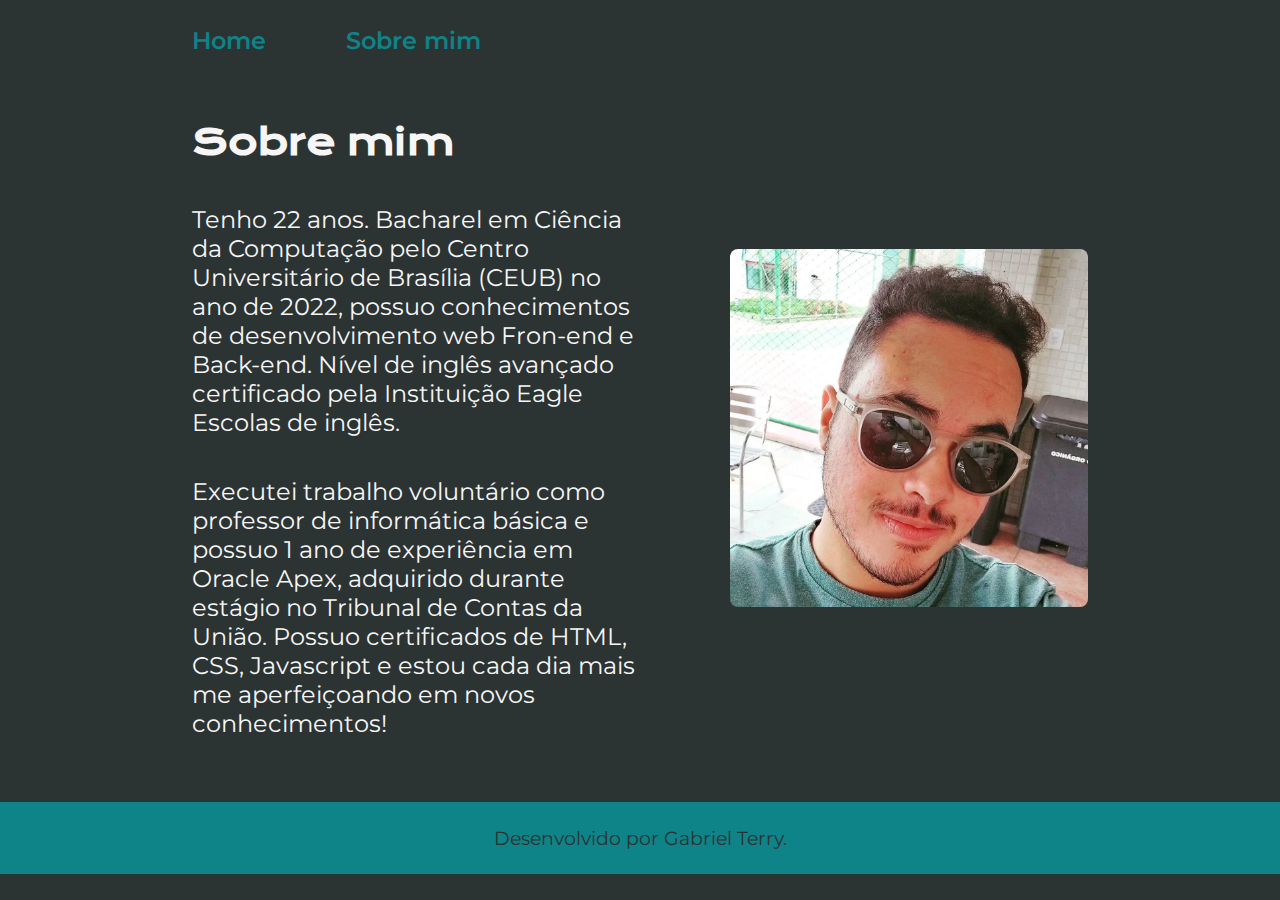
==== about.html @ 5738ffb6 "Primeiro commit" ====
<!DOCTYPE html>
<html lang="pt-br">

<head>
    <meta charset="UTF-8">
    <meta http-equiv="X-UA-Compatible" content="IE=edge">
    <meta name="viewport" content="width=device-width, initial-scale=1.0">
    <title>Sobre mim</title>
    <link rel="stylesheet" href="./styles/style.css">
</head>

<body>
    <header class="cabecalho">
        <nav class="cabecalho__menu">
            <a class="cabecalho__menu__link" href="index.html">Home</a>
            <a class="cabecalho__menu__link" href="about.html">Sobre mim</a>
        </nav>
    </header>

    <main class="apresentacao">
        <section class="apresentacao__conteudo">
            <h1 class="apresentacao__conteudo__titulo">Sobre mim</h1>
            <p class="apresentacao__conteudo__texto">Tenho 22 anos. Bacharel em Ciência da Computação pelo Centro Universitário de Brasília (CEUB)
                no ano de 2022, possuo conhecimentos de desenvolvimento web Fron-end e Back-end. Nível de inglês avançado certificado pela
                Instituição Eagle Escolas de inglês.
            </p>
            <p class="apresentacao__conteudo__texto">
                Executei trabalho voluntário como professor de informática básica e possuo 1 ano de experiência em Oracle Apex, adquirido
            durante estágio no Tribunal de Contas da União. Possuo certificados de HTML, CSS, Javascript e estou cada dia mais me aperfeiçoando
            em novos conhecimentos!</p>
        </section>
        <img class="apresentacao__imagem" src="./assets/Perfil.jpg" alt="Foto do Gabriel">
    </main>

    <footer class="rodape">
        <p>Desenvolvido por Gabriel Terry.</p>
    </footer>
</body>

</html>
---- styles/style.css ----
@import url('https://fonts.googleapis.com/css2?family=Krona+One&family=Montserrat:wght@400;600&display=swap');

:root {

    --cor-primaria: #2C3333;
    --cor-secundaria: #F6F6F6;
    --cor-terciaria: #0E8388;
    --cor-hover: #2E4F4F;

    --fonte-primaria: 'Krona One', sans-serif;
    --fonte-secundaria: 'Montserrat', sans-serif;
}
*{
    margin: 0;
    padding: 0;
}

body{
    box-sizing: border-box;
    background-color: var(--cor-primaria);
    color: var(--cor-secundaria);
}
.cabecalho{
    padding: 2% 0% 0% 15%;
}
.cabecalho__menu{
    display: flex;
    gap: 80px;
}
.cabecalho__menu__link{
    font-family: var(--fonte-secundaria);
    font-size: 1.5rem;
    font-weight: 600;
    color: var(--cor-terciaria);
    text-decoration: none;
}
.apresentacao{
    padding: 5% 15%;
    display: flex;
    align-items: center;
    justify-content: space-between;
    gap: 82px;
}
.apresentacao__conteudo{
    width: 50%;
    display: flex;
    flex-direction: column;
    gap: 40px;
}

.apresentacao__conteudo__titulo{
    font-size: 2.25rem;
    font-family: var(--fonte-primaria);
}
.titulo-destaque{
    color: var(--cor-terciaria);
}
.apresentacao__conteudo__texto{
    font-size: 1.5rem;
    font-family: var(--fonte-secundaria);
}

.apresentacao__links{
    display: flex;
    flex-direction: column;
    justify-content: space-between;
    align-items: center;
    gap: 32px;
}
.apresentacao__links__subtitulo{
    font-family: var(--fonte-primaria);
    font-weight: 400;
    font-size: 1.5rem;
}
.apresentacao__links__navegacao{
    display: flex;
    justify-content: center;
    gap: 16px;
    border: 2px solid var(--cor-terciaria);
    width: 60%;
    text-align: center;
    border-radius: 8px;
    font-size: 1.5rem;
    font-weight: 600;
    padding: 21.5px 0;
    text-decoration: none;
    color: var(--cor-secundaria);
    font-family: var(--fonte-secundaria);
}
.apresentacao__links__navegacao:hover {
    background-color: var(--cor-hover);
    width: 62%;
}

.apresentacao__links__texto {
    align-self: center;
}
.apresentacao__imagem{
    width: 40%;
    border-radius: 8px;
}
.rodape{
    color: var(--cor-primaria);
    background-color: var(--cor-terciaria);
    padding: 24px;
    text-align: center;
    font-family: var(--fonte-secundaria);
    font-size: 1.2rem;
    font-weight: 400;
}

@media (max-width: 1200px) {
    .cabecalho{
         padding: 10%;  
    }
    .cabecalho__menu{
        justify-content: center;
    }
    .apresentacao{
        flex-direction: column-reverse;
        padding: 5%;
        gap: 50px
    }
    .apresentacao__conteudo{
        width: auto;
    }
}
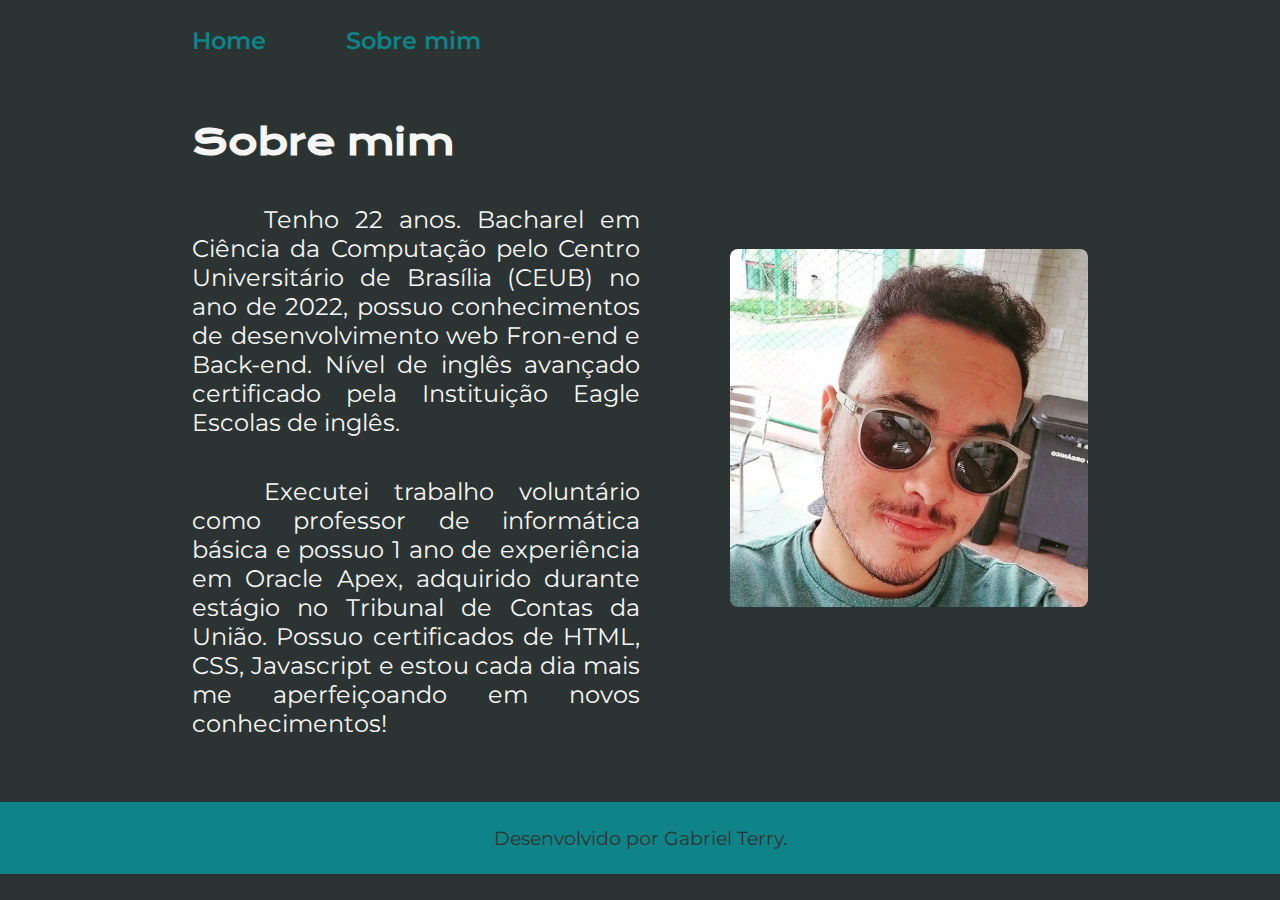
==== commit 7bf92c87: "Adição de ícone do site" ====
--- a/about.html
+++ b/about.html
@@ -7,6 +7,7 @@
     <meta name="viewport" content="width=device-width, initial-scale=1.0">
     <title>Sobre mim</title>
     <link rel="stylesheet" href="./styles/style.css">
+    <link rel="icon" href="./assets/favicon.ico">
 </head>
 
 <body>
--- a/styles/style.css
+++ b/styles/style.css
@@ -58,6 +58,8 @@
 .apresentacao__conteudo__texto{
     font-size: 1.5rem;
     font-family: var(--fonte-secundaria);
+    text-align: justify;
+    text-indent: 3em;
 }
 
 .apresentacao__links{
@@ -92,6 +94,10 @@
     width: 62%;
 }
 
+.apresentacao__links__icone{
+    height: 50%;
+}
+
 .apresentacao__links__texto {
     align-self: center;
 }
@@ -124,4 +130,10 @@
     .apresentacao__conteudo{
         width: auto;
     }
+    .apresentacao__links__navegacao {
+        width: 70%;
+    }
+    .rodape {
+        margin-top: 8%;
+    }
 }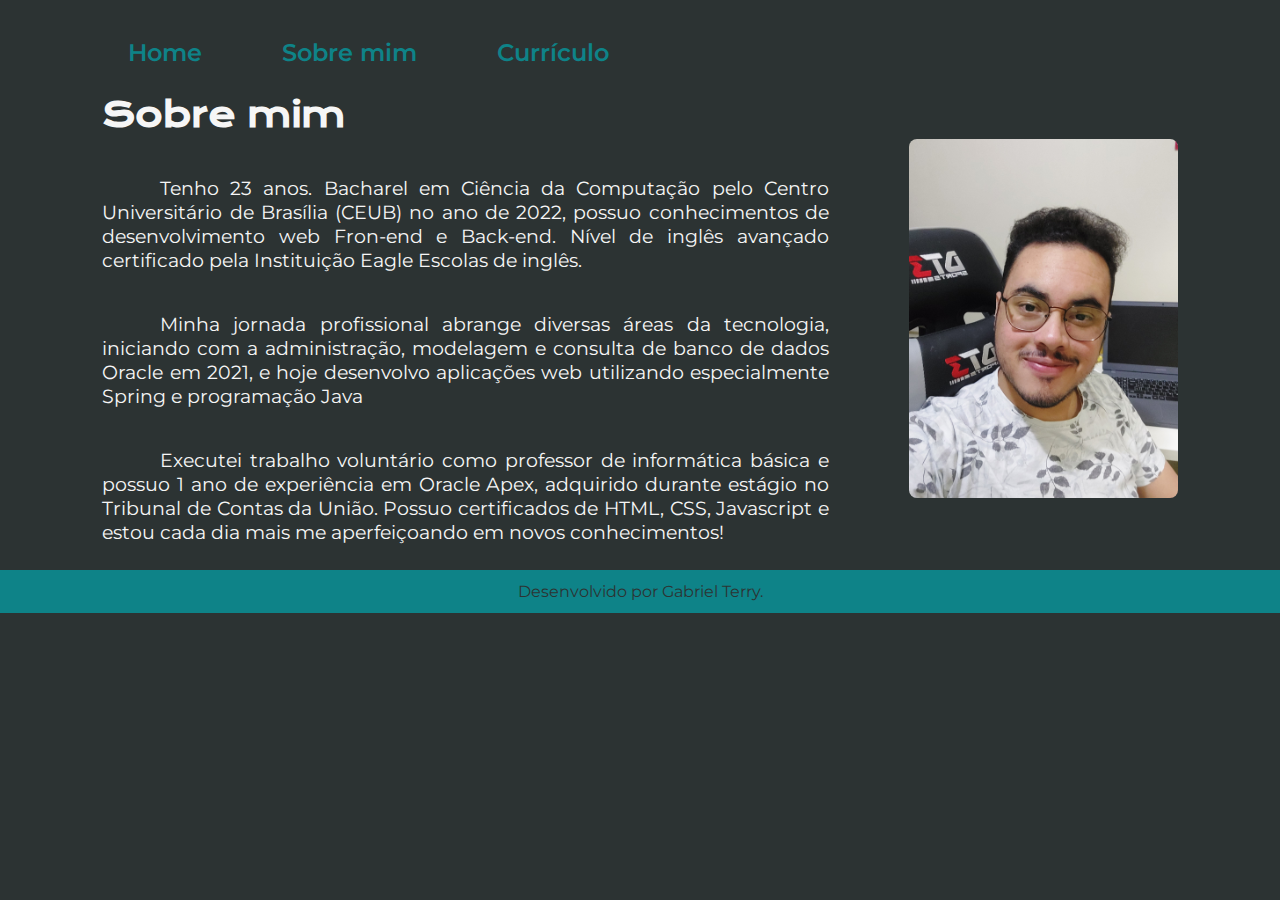
==== commit 612575ea: "Adição do currículo e melhorias de design gerais" ====
--- a/about.html
+++ b/about.html
@@ -15,22 +15,26 @@
         <nav class="cabecalho__menu">
             <a class="cabecalho__menu__link" href="index.html">Home</a>
             <a class="cabecalho__menu__link" href="about.html">Sobre mim</a>
+            <a class="cabecalho__menu__link" href="./download/Gabriel Terry - Currículo profissional.pdf">Currículo</a>
         </nav>
     </header>
 
     <main class="apresentacao">
         <section class="apresentacao__conteudo">
             <h1 class="apresentacao__conteudo__titulo">Sobre mim</h1>
-            <p class="apresentacao__conteudo__texto">Tenho 22 anos. Bacharel em Ciência da Computação pelo Centro Universitário de Brasília (CEUB)
+            <p class="apresentacao__conteudo__texto">Tenho 23 anos. Bacharel em Ciência da Computação pelo Centro Universitário de Brasília (CEUB)
                 no ano de 2022, possuo conhecimentos de desenvolvimento web Fron-end e Back-end. Nível de inglês avançado certificado pela
                 Instituição Eagle Escolas de inglês.
+            </p>
+            <p class="apresentacao__conteudo__texto">Minha jornada profissional abrange diversas áreas da tecnologia, iniciando com a administração, 
+                modelagem e consulta de banco de dados Oracle em 2021, e hoje desenvolvo aplicações web utilizando especialmente Spring e programação Java
             </p>
             <p class="apresentacao__conteudo__texto">
                 Executei trabalho voluntário como professor de informática básica e possuo 1 ano de experiência em Oracle Apex, adquirido
             durante estágio no Tribunal de Contas da União. Possuo certificados de HTML, CSS, Javascript e estou cada dia mais me aperfeiçoando
             em novos conhecimentos!</p>
         </section>
-        <img class="apresentacao__imagem" src="./assets/Perfil.jpg" alt="Foto do Gabriel">
+        <img class="apresentacao__imagem__sobre" src="./assets/Perfil.jpg" alt="Foto do Gabriel">
     </main>
 
     <footer class="rodape">
--- a/styles/style.css
+++ b/styles/style.css
@@ -21,7 +21,7 @@
     color: var(--cor-secundaria);
 }
 .cabecalho{
-    padding: 2% 0% 0% 15%;
+    padding: 3% 0% 0% 10%;
 }
 .cabecalho__menu{
     display: flex;
@@ -35,28 +35,28 @@
     text-decoration: none;
 }
 .apresentacao{
-    padding: 5% 15%;
+    padding: 2% 8%;
     display: flex;
     align-items: center;
     justify-content: space-between;
-    gap: 82px;
+    gap: 80px;
 }
 .apresentacao__conteudo{
-    width: 50%;
+    width: 90%;
     display: flex;
     flex-direction: column;
     gap: 40px;
 }
 
 .apresentacao__conteudo__titulo{
-    font-size: 2.25rem;
+    font-size: 2.10rem;
     font-family: var(--fonte-primaria);
 }
 .titulo-destaque{
     color: var(--cor-terciaria);
 }
 .apresentacao__conteudo__texto{
-    font-size: 1.5rem;
+    font-size: 1.2rem;
     font-family: var(--fonte-secundaria);
     text-align: justify;
     text-indent: 3em;
@@ -72,7 +72,7 @@
 .apresentacao__links__subtitulo{
     font-family: var(--fonte-primaria);
     font-weight: 400;
-    font-size: 1.5rem;
+    font-size: 1.3rem;
 }
 .apresentacao__links__navegacao{
     display: flex;
@@ -82,7 +82,7 @@
     width: 60%;
     text-align: center;
     border-radius: 8px;
-    font-size: 1.5rem;
+    font-size: 1.2rem;
     font-weight: 600;
     padding: 21.5px 0;
     text-decoration: none;
@@ -105,27 +105,35 @@
     width: 40%;
     border-radius: 8px;
 }
+
+.apresentacao__imagem__sobre{
+    width: 25%;
+    border-radius: 8px;
+}
 .rodape{
     color: var(--cor-primaria);
     background-color: var(--cor-terciaria);
-    padding: 24px;
+    padding: 12px;
     text-align: center;
     font-family: var(--fonte-secundaria);
-    font-size: 1.2rem;
+    font-size: 1.0rem;
     font-weight: 400;
 }
 
 @media (max-width: 1200px) {
     .cabecalho{
-         padding: 10%;  
+         padding: 4%;  
     }
     .cabecalho__menu{
         justify-content: center;
     }
     .apresentacao{
         flex-direction: column-reverse;
-        padding: 5%;
+        padding: 2% 5%;
         gap: 50px
+    }
+    .apresentacao__imagem{
+        display: none;
     }
     .apresentacao__conteudo{
         width: auto;
@@ -133,6 +141,10 @@
     .apresentacao__links__navegacao {
         width: 70%;
     }
+    .apresentacao__links__navegacao:hover {
+        background-color: var(--cor-hover);
+        width: 72%;
+    }
     .rodape {
         margin-top: 8%;
     }
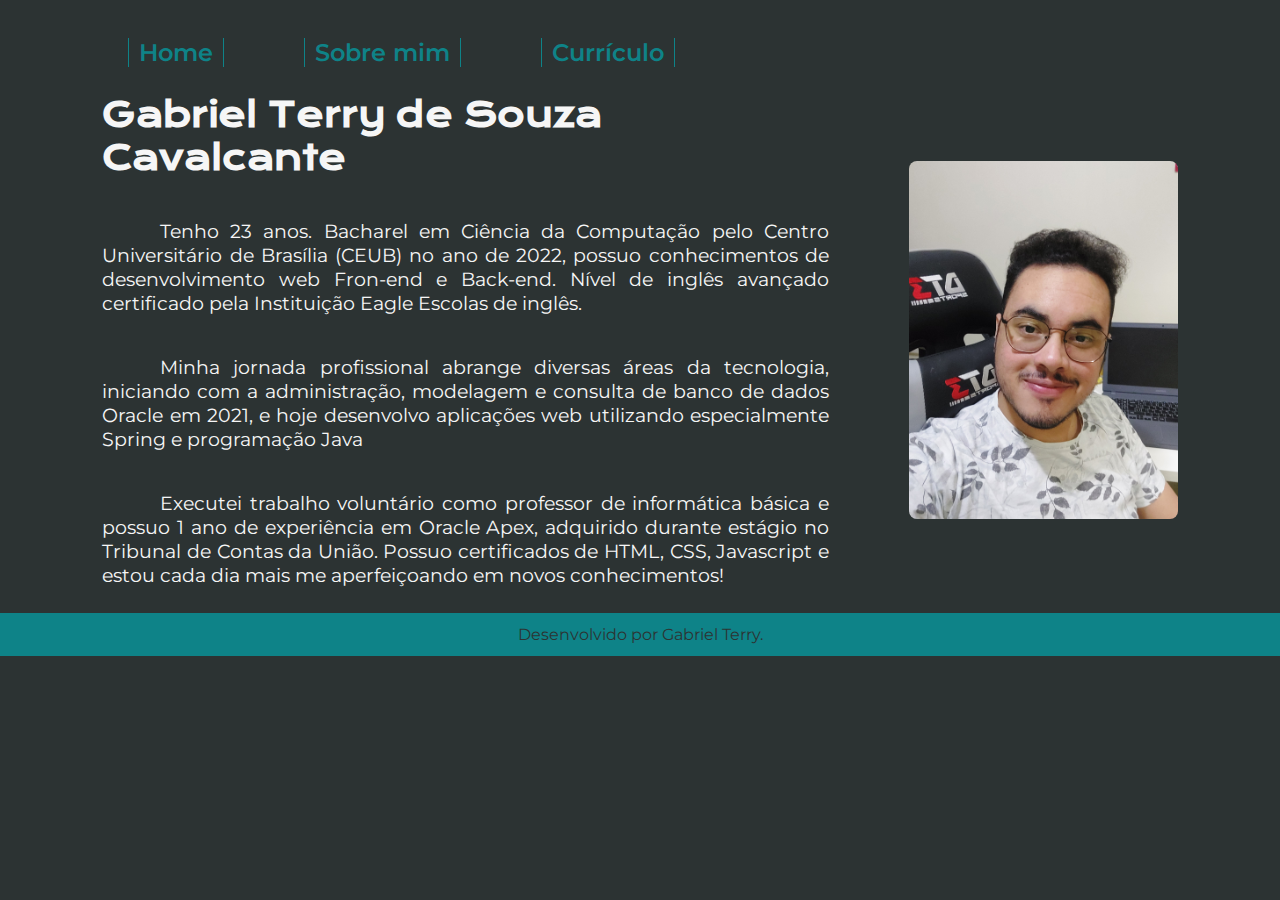
==== commit c2e5b973: "Melhoria de design do menu" ====
--- a/about.html
+++ b/about.html
@@ -21,7 +21,7 @@
 
     <main class="apresentacao">
         <section class="apresentacao__conteudo">
-            <h1 class="apresentacao__conteudo__titulo">Sobre mim</h1>
+            <h1 class="apresentacao__conteudo__titulo">Gabriel Terry de Souza Cavalcante</h1>
             <p class="apresentacao__conteudo__texto">Tenho 23 anos. Bacharel em Ciência da Computação pelo Centro Universitário de Brasília (CEUB)
                 no ano de 2022, possuo conhecimentos de desenvolvimento web Fron-end e Back-end. Nível de inglês avançado certificado pela
                 Instituição Eagle Escolas de inglês.
--- a/styles/style.css
+++ b/styles/style.css
@@ -33,6 +33,14 @@
     font-weight: 600;
     color: var(--cor-terciaria);
     text-decoration: none;
+    border-right: 1px solid var(--cor-terciaria);
+    border-left: 1px solid var(--cor-terciaria);
+    padding: 0px 10px;
+}
+.cabecalho__menu__link:hover{
+    color: var(--cor-hover);
+    border-right: 1px solid var(--cor-hover);
+    border-left: 1px solid var(--cor-hover);
 }
 .apresentacao{
     padding: 2% 8%;
@@ -126,6 +134,10 @@
     }
     .cabecalho__menu{
         justify-content: center;
+        gap: 35px
+    }
+    .cabecalho__menu__link{
+        font-size: 1.3rem;
     }
     .apresentacao{
         flex-direction: column-reverse;
@@ -134,6 +146,10 @@
     }
     .apresentacao__imagem{
         display: none;
+    }
+
+    .apresentacao__imagem__sobre{
+        width: 40%;
     }
     .apresentacao__conteudo{
         width: auto;
